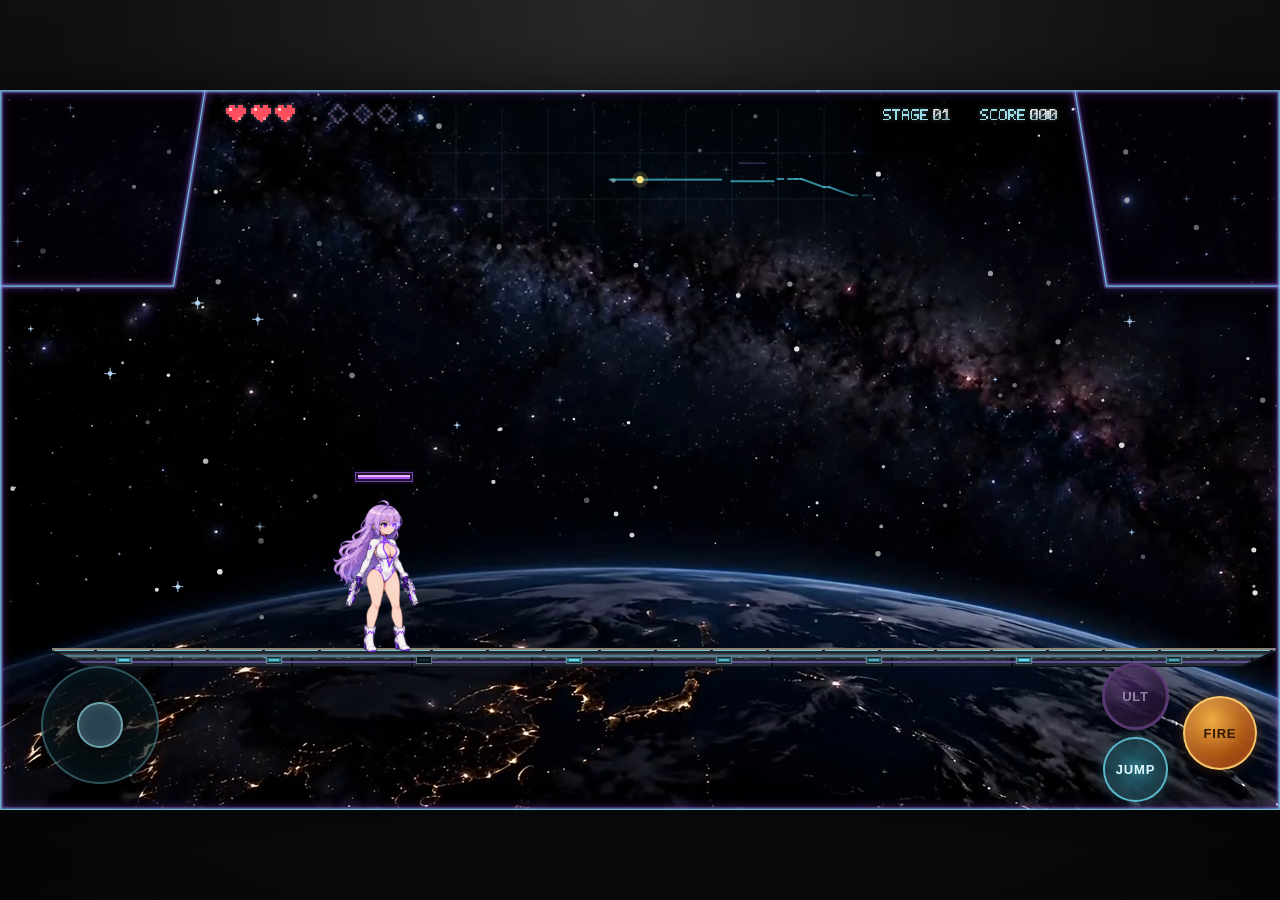
==== ftp-deploy/index.html @ 7c35099b "작업" ====
<!doctype html>
<html lang="ko">
  <head>
    <meta charset="UTF-8" />
    <meta name="viewport" content="width=device-width, initial-scale=1.0, maximum-scale=1.0, user-scalable=no" />
    <meta name="theme-color" content="#050505" />
    <title>NOVA — Run &amp; Gun Prototype</title>
    <link rel="manifest" href="./manifest.webmanifest?v=20261027-1" />
    <link rel="preload" href="./assets/sound/gun.mp3" as="fetch" crossorigin="anonymous" />
    <link rel="preload" href="./assets/sound/gun_impact.mp3?v=20261019-1" as="fetch" crossorigin="anonymous" />
    <link rel="preload" href="./assets/sound/gun_hit.mp3?v=20261019-1" as="fetch" crossorigin="anonymous" />
    <link rel="preload" href="./assets/sound/heart.mp3" as="fetch" crossorigin="anonymous" />
    <link rel="preload" href="./assets/sound/metal_01.mp3?v=20261021-1" as="fetch" crossorigin="anonymous" />
    <link rel="preload" href="./assets/sound/metal_02.mp3?v=20261021-1" as="fetch" crossorigin="anonymous" />
    <link rel="preload" href="./assets/sound/metal_03.mp3?v=20261021-1" as="fetch" crossorigin="anonymous" />
    <link rel="preload" href="./assets/sound/laser.mp3?v=20260922-2" as="fetch" crossorigin="anonymous" />
    <link rel="preload" href="./assets/sound/monster_die_01.mp3" as="fetch" crossorigin="anonymous" />
    <link rel="preload" href="./assets/sound/monster_die_03.mp3" as="fetch" crossorigin="anonymous" />
    <link rel="preload" href="./assets/sound/monster_die_01_01.mp3" as="fetch" crossorigin="anonymous" />
    <link rel="preload" href="./assets/sound/turret_die_01.mp3" as="fetch" crossorigin="anonymous" />
    <link rel="preload" href="./assets/sound/monster_fire_02.mp3?v=20260923-1" as="fetch" crossorigin="anonymous" />
    <link rel="preload" href="./assets/sound/resurrection.mp3" as="fetch" crossorigin="anonymous" />
    <link rel="preload" href="./assets/sound/shield.mp3" as="fetch" crossorigin="anonymous" />
    <link rel="preload" href="./assets/sound/voice_female_start.mp3" as="fetch" crossorigin="anonymous" />
    <link rel="preload" href="./assets/sound/voice_female_run.mp3" as="fetch" crossorigin="anonymous" />
    <link rel="preload" href="./assets/sound/voice_female_attack_01.mp3" as="fetch" crossorigin="anonymous" />
    <link rel="preload" href="./assets/sound/voice_female_attack_02.mp3" as="fetch" crossorigin="anonymous" />
    <link rel="preload" href="./assets/sound/voice_female_attack_03.mp3" as="fetch" crossorigin="anonymous" />
    <link rel="preload" href="./assets/sound/voice_female_attack_04.mp3" as="fetch" crossorigin="anonymous" />
    <link rel="preload" href="./assets/sound/voice_female_attack_05.mp3" as="fetch" crossorigin="anonymous" />
    <link rel="preload" href="./assets/sound/voice_female_die_01.mp3" as="fetch" crossorigin="anonymous" />
    <link rel="preload" href="./assets/sound/voice_female_die_02.mp3" as="fetch" crossorigin="anonymous" />
    <link rel="preload" href="./assets/sound/voice_female_end.mp3" as="fetch" crossorigin="anonymous" />
    <link rel="preload" href="./assets/sound/voice_female_finishing_01.mp3" as="fetch" crossorigin="anonymous" />
    <link rel="preload" href="./assets/sound/voice_female_finishing_02.mp3" as="fetch" crossorigin="anonymous" />
    <link rel="preload" href="./assets/sound/voice_female_resurrection.mp3" as="fetch" crossorigin="anonymous" />
    <link rel="preload" href="./assets/sound/voice_monster_02.mp3?v=20261021-1" as="fetch" crossorigin="anonymous" />
    <link rel="preload" href="./assets/sound/voice_monster_03.mp3?v=20261021-1" as="fetch" crossorigin="anonymous" />
    <link rel="preload" href="./assets/sound/voice_turret_01.mp3?v=20261021-1" as="fetch" crossorigin="anonymous" />
    <link rel="preload" href="./assets/sound/voice_boss.mp3?v=20261107-1" as="fetch" crossorigin="anonymous" />
    <link rel="preload" href="./assets/music/stage_01.mp3?v=20260924-1" as="audio" />
    <link rel="stylesheet" href="./styles.css?v=20261107-1" />
  </head>
  <body>
    <main class="game-shell" aria-label="NOVA 게임 프로토타입">
      <section class="game-loading" data-game-loading aria-label="모든 게임 리소스 로딩 중">
        <div class="game-loading-grid" aria-hidden="true"></div>
        <div class="game-loading-panel">
          <div
            class="game-loading-track"
            data-game-loading-progress
            role="progressbar"
            aria-label="이미지 영상 음원 로딩 진행률"
            aria-valuemin="0"
            aria-valuemax="100"
            aria-valuenow="0"
          >
            <span class="game-loading-fill"></span>
          </div>
        </div>
      </section>
      <canvas id="game" width="720" height="1280" aria-label="게임 화면"></canvas>

      <section class="test-controls" data-test-controls hidden aria-label="테스트 모드 도구">
        <button
          type="button"
          class="test-jump-path-button"
          data-test-jump-path
          aria-label="가로형 점프길 바로 보기"
        >
          JUMP
        </button>
        <button
          type="button"
          class="test-resolution-button"
          data-test-resolution
          aria-label="현재 해상도 720 곱하기 1280, 해상도 전환"
        >
          RES 720
        </button>
        <button
          type="button"
          class="test-orientation-button"
          data-test-orientation
          aria-label="현재 세로 화면, 가로 화면으로 전환"
        >
          VIEW 세로
        </button>
        <button
          type="button"
          class="test-map-button"
          data-test-map
          aria-label="전체 지도 표시 꺼짐"
          aria-pressed="false"
        >
          MAP
        </button>
        <button
          type="button"
          class="test-portal-button"
          data-test-portal
          aria-label="포털 입구 바로 보기"
        >
          PORTAL
        </button>
        <button
          type="button"
          class="test-boss-button"
          data-test-boss
          aria-label="보스 바로 보기"
        >
          BOSS
        </button>
        <button type="button" class="test-boss-attack-button beam"
          data-test-boss-attack="beam" aria-label="보스 직선 레이저 공격 실행" hidden>B·BEAM</button>
        <button type="button" class="test-boss-attack-button fan"
          data-test-boss-attack="fan" aria-label="보스 3방향 구형 레이저 공격 실행" hidden>B·ORB</button>
        <button type="button" class="test-boss-attack-button dash"
          data-test-boss-attack="dash" aria-label="보스 돌진 공격 실행" hidden>B·DASH</button>
        <button type="button" class="test-boss-attack-button jump-slam"
          data-test-boss-attack="jump-slam" aria-label="보스 점프 강타 공격 실행" hidden>B·JUMP</button>
        <button
          type="button"
          class="test-loading-button"
          data-test-loading
          aria-label="로딩 화면 미리보기"
        >
          LOADING
        </button>
        <button
          type="button"
          class="test-music-button"
          data-test-music
          aria-label="배경음악 재생 중, 누르면 일시정지"
          aria-pressed="false"
        >
          BGM Ⅱ
        </button>
        <button
          type="button"
          class="test-invincibility-button"
          data-test-invincibility
          aria-label="무적 모드 꺼짐"
          aria-pressed="false"
        >
          GOD
        </button>
        <button
          type="button"
          class="test-ultimate-button"
          data-test-ultimate
          aria-label="필살기 즉시 발동"
        >
          ULT NOW
        </button>
        <button
          type="button"
          class="test-area-button player-area"
          data-test-player-area
          aria-label="주인공 영역 표시 꺼짐"
          aria-pressed="false"
        >
          P AREA
        </button>
        <button
          type="button"
          class="test-area-button monster-area"
          data-test-monster-area
          aria-label="몬스터·포탑 영역 표시 꺼짐"
          aria-pressed="false"
        >
          M AREA
        </button>
        <button
          type="button"
          class="test-monster-spawn-button monster1"
          data-test-spawn-monster1
          aria-label="몹1 한 마리 생성"
        >
          M1
        </button>
        <button
          type="button"
          class="test-monster-spawn-button monster2"
          data-test-spawn-monster2
          aria-label="몹2 한 마리 생성"
        >
          M2
        </button>
        <button
          type="button"
          class="test-monster-spawn-button monster3"
          data-test-spawn-monster3
          aria-label="몹3 한 마리 생성"
        >
          M3
        </button>
        <button
          type="button"
          class="test-monster-spawn-button monster4"
          data-test-spawn-monster4
          aria-label="몹4 한 마리 생성"
        >
          M4
        </button>
        <button
          type="button"
          class="test-monster-spawn-button monster5"
          data-test-spawn-monster5
          aria-label="몹5 한 마리 생성"
        >
          M5
        </button>
        <button
          type="button"
          class="test-monster-spawn-button turret"
          data-test-spawn-turret
          aria-label="포탑 한 기 생성"
        >
          T
        </button>
      </section>

      <section class="touch-controls" aria-label="터치 조작 버튼">
        <div class="move-controls" data-movement-zone>
          <button
            type="button"
            class="movement-joystick"
            data-movement-joystick
            aria-label="이동, 위쪽 사격 조준, 앉기 조이스틱"
          >
            <span class="joystick-knob" aria-hidden="true"></span>
          </button>
        </div>
        <div class="action-controls">
          <button class="control-button action fire" data-control="fire" aria-label="사격">FIRE</button>
          <button
            type="button"
            class="control-button action ultimate"
            data-control="ultimate"
            data-ultimate-control
            data-charges="0"
            aria-label="필살기, 충전 0개"
            aria-disabled="true"
          >ULT</button>
          <button
            type="button"
            class="control-button action jump"
            data-control="jump"
            aria-label="점프"
          >JUMP</button>
        </div>
      </section>
    </main>

    <script src="./js/config.js?v=20261109-7"></script>
    <script src="./js/assets.js?v=20261109-1"></script>
    <script src="./js/state.js?v=20261107-1"></script>
    <script src="./js/world.js?v=20261109-6"></script>
    <script src="./js/combat.js?v=20261107-3"></script>
    <script src="./js/player.js?v=20261106-1"></script>
    <script src="./js/enemies.js?v=20261109-6"></script>
    <script src="./js/renderer.js?v=20261109-3"></script>
    <script src="./js/input.js?v=20261107-1"></script>
    <script src="./js/main.js?v=20261107-1"></script>
  </body>
</html>
---- ftp-deploy/styles.css ----
:root {
  color-scheme: dark;
  font-family: Impact, Haettenschweiler, "Arial Narrow Bold", sans-serif;
  background: #111;
  touch-action: none;
  user-select: none;
  -webkit-user-select: none;
}

* {
  box-sizing: border-box;
  user-select: none;
  -webkit-user-select: none;
  -webkit-user-drag: none;
  -webkit-touch-callout: none;
}

html,
body {
  width: 100%;
  height: 100dvh;
  margin: 0;
  overflow: hidden;
  background:
    radial-gradient(circle at 50% 0%, #282828 0%, #111 46%, #050505 100%);
}

body {
  display: grid;
  place-items: center;
}

button {
  font: inherit;
}

.game-shell {
  --game-safe-bottom: env(safe-area-inset-bottom, 0px);

  position: relative;
  width: min(100vw, calc(100dvh * 9 / 16));
  height: min(100dvh, calc(100vw * 16 / 9));
  overflow: hidden;
  background: #000;
  box-shadow: 0 0 48px rgb(0 0 0 / 65%);
}

@media (orientation: landscape) {
  .game-shell {
    width: min(100vw, calc(100dvh * 16 / 9));
    height: min(100dvh, calc(100vw * 9 / 16));
  }
}

.game-shell.mobile-landscape {
  position: fixed;
  top: 50%;
  left: 50%;
  width: min(100vw, calc(100dvh * 16 / 9));
  height: min(100dvh, calc(100vw * 9 / 16));
  transform: translate(-50%, -50%);
}

.game-shell.mobile-landscape.mobile-landscape-portrait {
  --game-safe-bottom: env(safe-area-inset-left, 0px);

  width: var(--mobile-game-width, min(100dvh, calc(100vw * 16 / 9)));
  height: var(--mobile-game-height, min(100vw, calc(100dvh * 9 / 16)));
  transform: translate(-50%, -50%) rotate(90deg);
  transform-origin: center;
}

.game-shell[data-test-layout="portrait"] {
  width: min(100vw, calc(100dvh * 9 / 16));
  height: min(100dvh, calc(100vw * 16 / 9));
}

.game-shell[data-test-layout="landscape"] {
  width: min(100vw, calc(100dvh * 16 / 9));
  height: min(100dvh, calc(100vw * 9 / 16));
}

.game-loading {
  position: absolute;
  z-index: 12;
  inset: 0;
  display: grid;
  place-items: center;
  overflow: hidden;
  color: #eaffff;
  background:
    radial-gradient(circle at 50% 48%, rgb(116 26 163 / 38%) 0%, transparent 42%),
    linear-gradient(180deg, #090213 0%, #02050c 52%, #05010c 100%);
  opacity: 1;
  visibility: visible;
  pointer-events: auto;
  transition: opacity 240ms ease, visibility 0s linear 240ms;
}

.game-loading::before {
  position: absolute;
  inset: 0;
  z-index: 2;
  background:
    repeating-linear-gradient(
      180deg,
      rgb(150 247 255 / 5%) 0,
      rgb(150 247 255 / 5%) 1px,
      transparent 1px,
      transparent 4px
    );
  content: "";
  pointer-events: none;
}

.game-loading::after {
  position: absolute;
  z-index: 1;
  top: -20%;
  right: 0;
  left: 0;
  height: 16%;
  background: linear-gradient(180deg, transparent, rgb(94 240 255 / 8%), transparent);
  content: "";
  pointer-events: none;
  animation: game-loading-scan 3.2s steps(18, end) infinite;
}

.game-loading.complete {
  opacity: 0;
  visibility: hidden;
  pointer-events: none;
}

.game-loading-grid {
  position: absolute;
  inset: 0;
  z-index: 0;
  background-image:
    linear-gradient(rgb(102 229 255 / 6%) 1px, transparent 1px),
    linear-gradient(90deg, rgb(102 229 255 / 6%) 1px, transparent 1px),
    linear-gradient(rgb(219 78 255 / 4%) 2px, transparent 2px),
    linear-gradient(90deg, rgb(219 78 255 / 4%) 2px, transparent 2px);
  background-position: center;
  background-size: 24px 24px, 24px 24px, 96px 96px, 96px 96px;
  mask-image: radial-gradient(circle at center, #000 8%, transparent 78%);
}

.game-loading-panel {
  position: relative;
  z-index: 3;
  width: min(72%, 480px);
  min-width: 220px;
}

.game-loading-track {
  --loading-progress: 0%;

  position: relative;
  height: clamp(18px, 3.8vw, 24px);
  overflow: hidden;
  border: 2px solid #66eaf7;
  background:
    repeating-linear-gradient(90deg, #060915 0 13px, #0d1020 13px 16px);
  box-shadow:
    0 0 10px rgb(77 234 255 / 38%),
    inset 0 0 10px #000;
}

.game-loading-track::after {
  position: absolute;
  inset: 3px;
  z-index: 2;
  border: 1px solid rgb(255 255 255 / 12%);
  content: "";
  pointer-events: none;
}

.game-loading-fill {
  position: relative;
  display: block;
  width: var(--loading-progress);
  height: 100%;
  background:
    repeating-linear-gradient(
      90deg,
      #bd43f2 0 11px,
      #e56bff 11px 13px,
      transparent 13px 16px
    ),
    linear-gradient(90deg, #7a20b8 0%, #dc52ff 58%, #6ff5ff 100%);
  box-shadow:
    0 0 14px #ce4fff,
    0 0 22px rgb(74 235 255 / 55%),
    inset 0 0 5px #fff;
  transition: width 120ms steps(10, end);
}

.game-loading-fill::after {
  position: absolute;
  top: 0;
  right: 0;
  width: 7px;
  height: 100%;
  background: #efffff;
  box-shadow: 0 0 9px #fff, 0 0 16px #7af6ff;
  content: "";
}

@keyframes game-loading-scan {
  from { transform: translateY(0); }
  to { transform: translateY(750%); }
}

@media (prefers-reduced-motion: reduce) {
  .game-loading::after {
    animation: none;
  }
}

#game {
  display: block;
  width: 100%;
  height: 100%;
  background: #000;
  image-rendering: auto;
}

.test-controls {
  position: absolute;
  z-index: 4;
  bottom: max(8px, var(--game-safe-bottom));
  left: 50%;
  display: flex;
  flex-wrap: wrap;
  width: max-content;
  max-width: 92%;
  align-items: center;
  justify-content: center;
  gap: 6px;
  transform: translateX(-50%);
  pointer-events: none;
}

.test-controls[hidden] {
  display: none;
}

.test-jump-path-button,
.test-resolution-button,
.test-orientation-button,
.test-map-button,
.test-portal-button,
.test-boss-button,
.test-boss-attack-button,
.test-loading-button,
.test-music-button,
.test-invincibility-button,
.test-ultimate-button,
.test-area-button,
.test-monster-spawn-button {
  display: grid;
  width: auto;
  min-width: 54px;
  height: clamp(30px, 7vw, 34px);
  padding: 0 8px;
  place-items: center;
  color: #d9fbff;
  font-family: Arial, sans-serif;
  font-size: clamp(9px, 2.3vw, 11px);
  font-weight: 900;
  letter-spacing: 0.1em;
  text-shadow: 1px 1px 0 #071116;
  border: 2px solid rgb(110 231 246 / 74%);
  border-radius: 0;
  outline: none;
  background: transparent;
  box-shadow: none;
  clip-path: polygon(
    4px 0,
    calc(100% - 4px) 0,
    100% 4px,
    100% calc(100% - 4px),
    calc(100% - 4px) 100%,
    4px 100%,
    0 calc(100% - 4px),
    0 4px
  );
  pointer-events: auto;
  touch-action: manipulation;
  -webkit-tap-highlight-color: transparent;
}

.test-jump-path-button:active,
.test-resolution-button:active,
.test-orientation-button:active,
.test-map-button:active,
.test-portal-button:active,
.test-boss-button:active,
.test-boss-attack-button:active,
.test-loading-button:active,
.test-music-button:active,
.test-invincibility-button:active,
.test-ultimate-button:active,
.test-area-button:active,
.test-monster-spawn-button:active {
  transform: translate(2px, 2px);
  border-color: #9af5ff;
  background: rgb(89 225 240 / 10%);
  filter: brightness(1.28);
}

.test-resolution-button {
  min-width: 66px;
  color: #e8ddff;
  border-color: rgb(180 151 255 / 76%);
}

.test-orientation-button {
  min-width: 72px;
  color: #fff1b8;
  border-color: rgb(255 205 91 / 78%);
}

.test-map-button[aria-pressed="true"] {
  color: #fff1b8;
  border-color: rgb(255 205 91 / 88%);
  background: rgb(255 205 91 / 16%);
}

.test-portal-button {
  min-width: 66px;
  color: #f2d7ff;
  border-color: rgb(201 130 255 / 86%);
  background: rgb(131 54 188 / 14%);
}

.test-boss-button {
  min-width: 62px;
  color: #ffd5e6;
  border-color: rgb(255 88 143 / 86%);
  background: rgb(169 34 87 / 16%);
}

.test-boss-attack-button {
  min-width: 66px;
  color: #f4ddff;
  border-color: rgb(210 135 255 / 88%);
  background: rgb(115 40 170 / 18%);
}

.test-boss-attack-button[hidden] {
  display: none;
}

.test-loading-button {
  min-width: 76px;
  color: #d8faff;
  border-color: rgb(125 225 241 / 84%);
  background: rgb(63 156 177 / 14%);
}

.test-music-button {
  min-width: 60px;
  color: #b8fff3;
  border-color: rgb(92 230 204 / 78%);
}

.test-music-button[aria-pressed="true"] {
  color: #8a9298;
  border-color: rgb(115 123 129 / 54%);
  background: rgb(13 18 22 / 32%);
}

.test-invincibility-button {
  color: #737b81;
  border-color: rgb(115 123 129 / 48%);
  background: rgb(13 18 22 / 32%);
}

.test-invincibility-button[aria-pressed="true"] {
  color: #f5dcff;
  border-color: rgb(211 130 255 / 90%);
  background: rgb(168 77 227 / 22%);
}

.test-ultimate-button {
  min-width: 72px;
  color: #f2d7ff;
  border-color: rgb(210 116 255 / 88%);
  background: rgb(127 48 181 / 18%);
}

.test-area-button {
  min-width: 58px;
  padding-inline: 6px;
}

.test-area-button.player-area {
  color: #c9ffd8;
  border-color: rgb(105 255 145 / 76%);
}

.test-area-button.monster-area {
  color: #ffd5dc;
  border-color: rgb(255 104 111 / 76%);
}

.test-monster-spawn-button {
  min-width: 42px;
  padding-inline: 6px;
}

.test-monster-spawn-button.monster1 {
  color: #caff9f;
  border-color: rgb(112 238 67 / 76%);
}

.test-monster-spawn-button.monster2 {
  color: #ffb0f2;
  border-color: rgb(222 80 210 / 78%);
}

.test-monster-spawn-button.monster3 {
  color: #ffd2a1;
  border-color: rgb(255 157 84 / 78%);
}

.test-monster-spawn-button.monster4 {
  color: #ffb18f;
  border-color: rgb(255 102 67 / 82%);
}

.test-monster-spawn-button.monster5 {
  color: #a9eaff;
  border-color: rgb(69 190 255 / 84%);
}

.test-monster-spawn-button.turret {
  color: #e7c6ff;
  border-color: rgb(190 116 238 / 82%);
}

.test-area-button[aria-pressed="false"] {
  color: #737b81;
  border-color: rgb(115 123 129 / 48%);
  background: rgb(13 18 22 / 32%);
  opacity: 0.72;
}

.touch-controls {
  position: absolute;
  inset: auto 0 0;
  display: flex;
  align-items: flex-end;
  justify-content: space-between;
  padding: 0 1.8% max(8px, var(--game-safe-bottom));
  pointer-events: none;
  touch-action: none;
}

.move-controls {
  display: grid;
  width: clamp(124px, 31vw, 154px);
  height: clamp(124px, 31vw, 154px);
  place-items: center;
  pointer-events: auto;
  touch-action: none;
}

.action-controls {
  display: grid;
  width: clamp(116px, 31.5vw, 154px);
  height: clamp(106px, 28vw, 138px);
  grid-template-columns: 1fr auto;
  grid-template-rows: 1fr 1fr;
  column-gap: clamp(7px, 2vw, 14px);
  row-gap: clamp(4px, 1.2vw, 8px);
  align-items: center;
}

.movement-joystick {
  position: relative;
  width: clamp(92px, 24vw, 118px);
  height: clamp(92px, 24vw, 118px);
  padding: 0;
  border: 2px solid rgb(123 221 235 / 34%);
  border-radius: 50%;
  outline: none;
  background: rgb(7 18 24 / 72%);
  box-shadow:
    inset 0 0 18px rgb(76 220 239 / 8%),
    0 6px 18px rgb(0 0 0 / 32%);
  pointer-events: none;
  touch-action: none;
  -webkit-tap-highlight-color: transparent;
}

.joystick-knob {
  position: absolute;
  z-index: 2;
  top: 30%;
  left: 30%;
  width: 40%;
  height: 40%;
  border: 2px solid rgb(166 241 249 / 56%);
  border-radius: 50%;
  background: rgb(43 72 84 / 94%);
  box-shadow:
    inset 0 0 12px rgb(255 255 255 / 12%),
    0 3px 12px rgb(0 0 0 / 55%);
  transition: transform 120ms ease-out;
  pointer-events: none;
  will-change: transform;
}

.movement-joystick.active {
  border-color: rgb(126 236 248 / 62%);
  filter: brightness(1.12);
}

.movement-joystick.active .joystick-knob {
  transition: none;
}

.control-button {
  display: grid;
  width: clamp(54px, 15vw, 78px);
  height: clamp(54px, 15vw, 78px);
  padding: 0;
  place-items: center;
  color: rgb(255 255 255 / 78%);
  border: 2px solid rgb(255 255 255 / 24%);
  border-radius: 50%;
  outline: none;
  background: rgb(15 15 15 / 68%);
  box-shadow: inset 0 0 20px rgb(255 255 255 / 6%);
  pointer-events: auto;
  touch-action: none;
  -webkit-tap-highlight-color: transparent;
}

.control-button.action {
  width: clamp(54px, 15vw, 74px);
  height: clamp(54px, 15vw, 74px);
  font-family: Arial, sans-serif;
  font-size: clamp(9px, 2.5vw, 13px);
  font-weight: 900;
  letter-spacing: 0.06em;
}

.control-button.fire {
  grid-column: 2;
  grid-row: 1 / 3;
  align-self: center;
  justify-self: end;
  color: #321600;
  border-color: rgb(255 207 111 / 94%);
  background:
    radial-gradient(circle at 38% 32%, rgb(255 183 70 / 94%), rgb(162 62 4 / 92%) 72%);
  box-shadow:
    inset 0 0 16px rgb(255 247 209 / 22%),
    0 0 12px rgb(255 130 24 / 26%);
}

.control-button.ultimate {
  --ultimate-progress: 0%;
  grid-column: 1;
  grid-row: 1;
  align-self: end;
  justify-self: start;
  position: relative;
  isolation: isolate;
  width: clamp(48px, 13vw, 65px);
  height: clamp(48px, 13vw, 65px);
  color: rgb(226 210 237 / 56%);
  border-color: transparent;
  background:
    radial-gradient(circle at 38% 32%, rgb(105 57 137 / 48%), rgb(31 15 43 / 84%) 72%);
  box-shadow:
    inset 0 0 14px rgb(235 209 255 / 8%),
    0 0 0 rgb(211 130 255 / 0%);
}

.control-button.ultimate::before {
  content: "";
  position: absolute;
  inset: -3px;
  border-radius: 50%;
  padding: 3px;
  background: conic-gradient(
    from -90deg,
    #fff4ff 0%,
    #c9a7ff var(--ultimate-progress),
    #56376f var(--ultimate-progress),
    #56376f 100%
  );
  filter:
    drop-shadow(0 0 2px rgb(245 193 255 / 82%))
    drop-shadow(0 0 6px rgb(185 49 255 / 68%));
  pointer-events: none;
  -webkit-mask:
    linear-gradient(#000 0 0) content-box,
    linear-gradient(#000 0 0);
  -webkit-mask-composite: xor;
  mask:
    linear-gradient(#000 0 0) content-box,
    linear-gradient(#000 0 0);
  mask-composite: exclude;
}

.control-button.ultimate.ready {
  color: #f5dcff;
  border-color: transparent;
  background:
    radial-gradient(circle, rgb(168 77 227 / 72%), rgb(55 19 78 / 86%) 72%);
  box-shadow:
    inset 0 0 20px rgb(242 211 255 / 20%),
    0 0 22px rgb(190 88 255 / 52%);
}

.control-button.ultimate.ready::before {
  background: conic-gradient(
    from -90deg,
    #fffaff 0%,
    #e7b6ff 34%,
    #c9a7ff 70%,
    #fff4ff 100%
  );
  filter:
    drop-shadow(0 0 4px rgb(246 211 255 / 100%))
    drop-shadow(0 0 10px rgb(202 91 255 / 92%));
}

.control-button.jump {
  grid-column: 1;
  grid-row: 2;
  align-self: start;
  justify-self: start;
  width: clamp(48px, 13vw, 65px);
  height: clamp(48px, 13vw, 65px);
  color: #dffbff;
  border-color: rgb(112 224 243 / 78%);
  background:
    radial-gradient(circle, rgb(61 167 190 / 62%), rgb(12 43 54 / 84%) 72%);
  box-shadow:
    inset 0 0 18px rgb(199 250 255 / 16%),
    0 0 14px rgb(64 207 232 / 22%);
}

.control-button.active,
.control-button:active {
  transform: scale(0.92);
  filter: brightness(1.35);
}
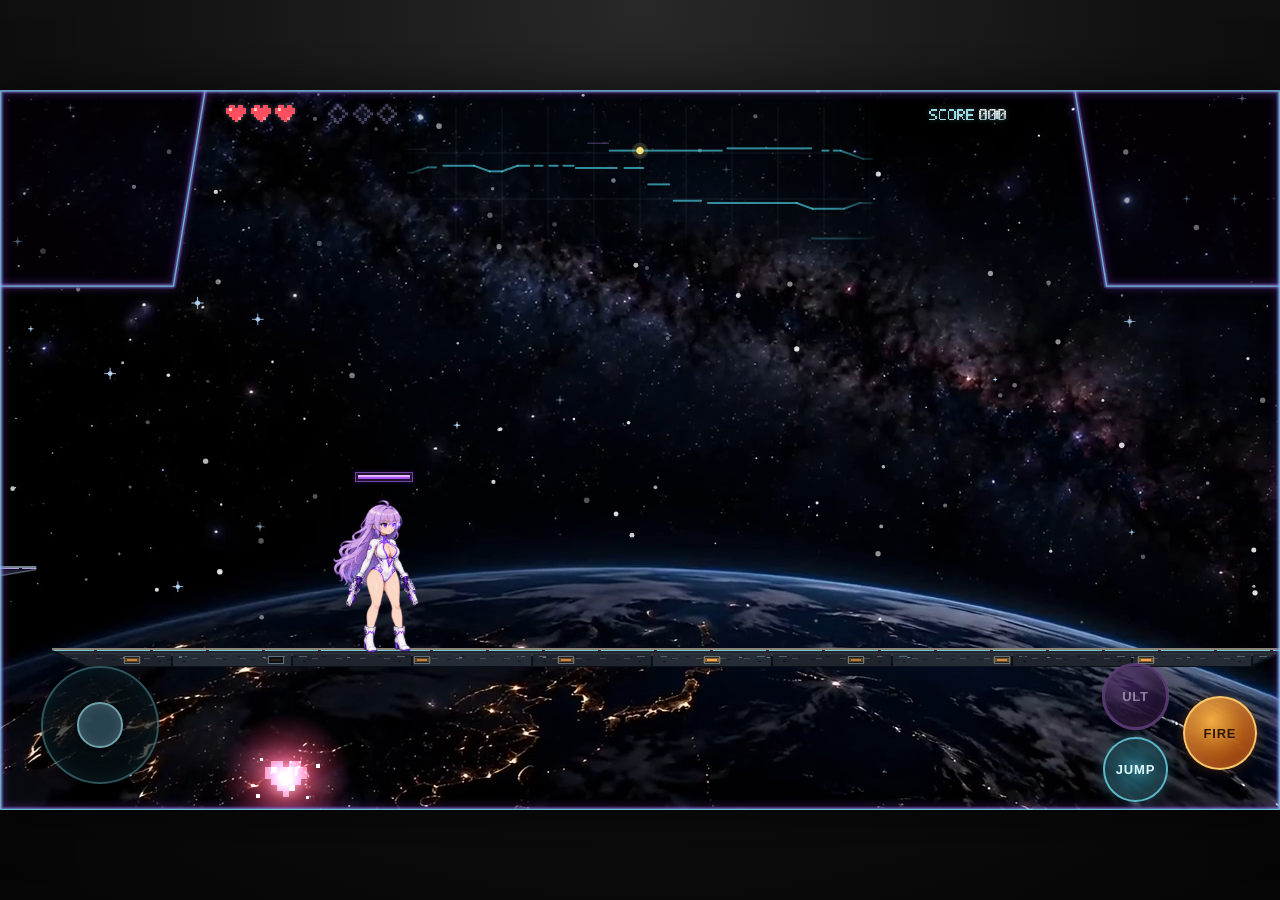
==== commit c70eb8a0: "작업" ====
--- a/ftp-deploy/index.html
+++ b/ftp-deploy/index.html
@@ -38,8 +38,9 @@
     <link rel="preload" href="./assets/sound/voice_monster_03.mp3?v=20261021-1" as="fetch" crossorigin="anonymous" />
     <link rel="preload" href="./assets/sound/voice_turret_01.mp3?v=20261021-1" as="fetch" crossorigin="anonymous" />
     <link rel="preload" href="./assets/sound/voice_boss.mp3?v=20261107-1" as="fetch" crossorigin="anonymous" />
-    <link rel="preload" href="./assets/music/stage_01.mp3?v=20260924-1" as="audio" />
-    <link rel="stylesheet" href="./styles.css?v=20261107-1" />
+    <link rel="preload" href="./assets/music/stage.mp3?v=20261109-1" as="audio" />
+    <link rel="preload" href="./assets/music/boss.mp3?v=20261109-1" as="audio" />
+    <link rel="stylesheet" href="./styles.css?v=20261109-1" />
   </head>
   <body>
     <main class="game-shell" aria-label="NOVA 게임 프로토타입">
@@ -115,10 +116,12 @@
           data-test-boss-attack="beam" aria-label="보스 직선 레이저 공격 실행" hidden>B·BEAM</button>
         <button type="button" class="test-boss-attack-button fan"
           data-test-boss-attack="fan" aria-label="보스 3방향 구형 레이저 공격 실행" hidden>B·ORB</button>
-        <button type="button" class="test-boss-attack-button dash"
-          data-test-boss-attack="dash" aria-label="보스 돌진 공격 실행" hidden>B·DASH</button>
+        <button type="button" class="test-boss-attack-button swipe"
+          data-test-boss-attack="swipe" aria-label="보스 손 휘두르기 공격 실행" hidden>B·SWIPE</button>
         <button type="button" class="test-boss-attack-button jump-slam"
           data-test-boss-attack="jump-slam" aria-label="보스 점프 강타 공격 실행" hidden>B·JUMP</button>
+        <button type="button" class="test-boss-death-button"
+          data-test-boss-death aria-label="보스 즉시 사망 효과 실행" hidden>B·KILL</button>
         <button
           type="button"
           class="test-loading-button"
@@ -253,15 +256,15 @@
       </section>
     </main>
 
-    <script src="./js/config.js?v=20261109-7"></script>
-    <script src="./js/assets.js?v=20261109-1"></script>
+    <script src="./js/config.js?v=20261109-12"></script>
+    <script src="./js/assets.js?v=20261109-4"></script>
     <script src="./js/state.js?v=20261107-1"></script>
-    <script src="./js/world.js?v=20261109-6"></script>
-    <script src="./js/combat.js?v=20261107-3"></script>
+    <script src="./js/world.js?v=20261109-12"></script>
+    <script src="./js/combat.js?v=20261109-4"></script>
     <script src="./js/player.js?v=20261106-1"></script>
-    <script src="./js/enemies.js?v=20261109-6"></script>
-    <script src="./js/renderer.js?v=20261109-3"></script>
-    <script src="./js/input.js?v=20261107-1"></script>
+    <script src="./js/enemies.js?v=20261109-10"></script>
+    <script src="./js/renderer.js?v=20261109-9"></script>
+    <script src="./js/input.js?v=20261109-1"></script>
     <script src="./js/main.js?v=20261107-1"></script>
   </body>
 </html>
--- a/ftp-deploy/styles.css
+++ b/ftp-deploy/styles.css
@@ -253,6 +253,7 @@
 .test-portal-button,
 .test-boss-button,
 .test-boss-attack-button,
+.test-boss-death-button,
 .test-loading-button,
 .test-music-button,
 .test-invincibility-button,
@@ -298,6 +299,7 @@
 .test-portal-button:active,
 .test-boss-button:active,
 .test-boss-attack-button:active,
+.test-boss-death-button:active,
 .test-loading-button:active,
 .test-music-button:active,
 .test-invincibility-button:active,
@@ -349,7 +351,15 @@
   background: rgb(115 40 170 / 18%);
 }
 
-.test-boss-attack-button[hidden] {
+.test-boss-death-button {
+  min-width: 66px;
+  color: #ffd8d8;
+  border-color: rgb(255 76 92 / 92%);
+  background: rgb(173 24 49 / 22%);
+}
+
+.test-boss-attack-button[hidden],
+.test-boss-death-button[hidden] {
   display: none;
 }
 
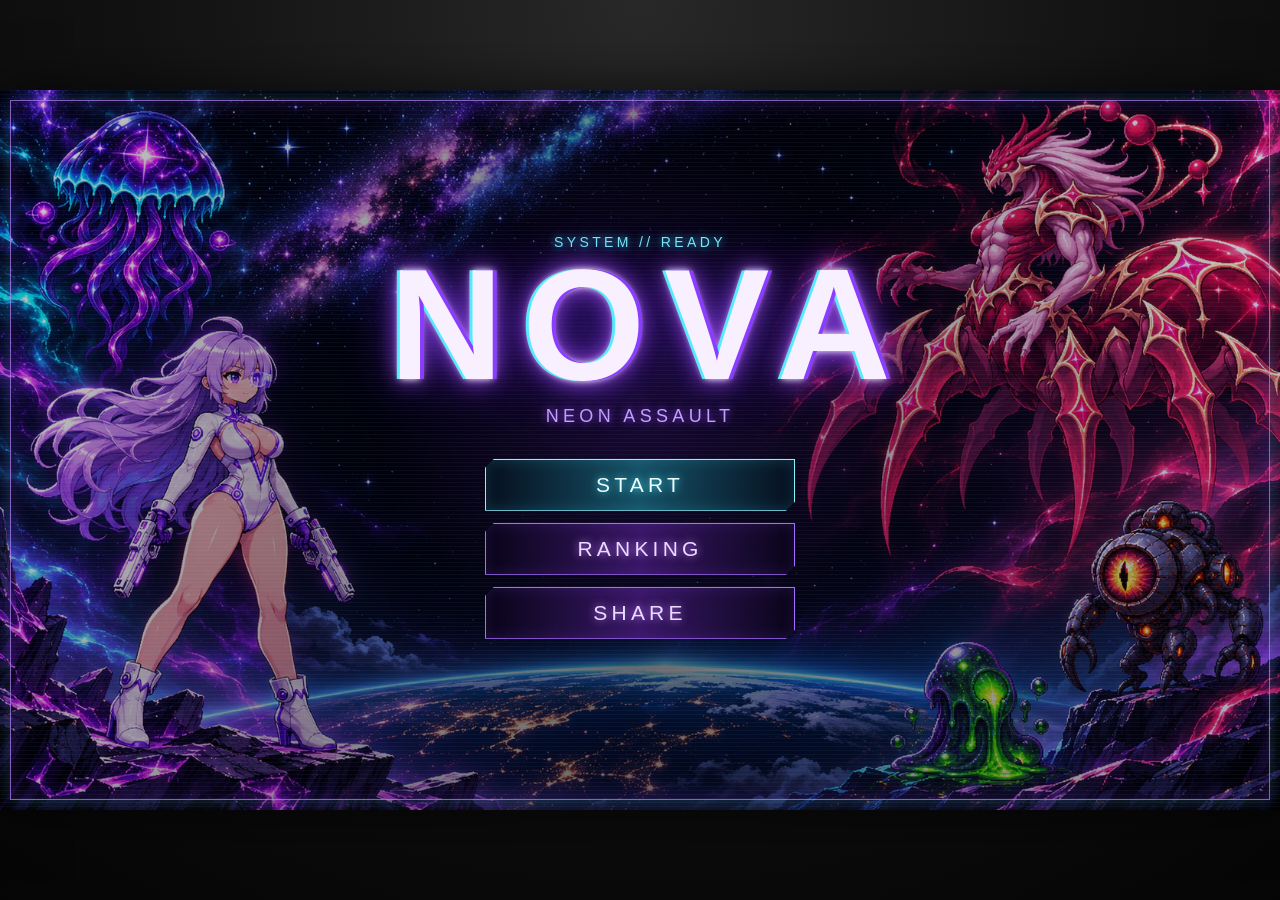
==== commit 15ae1f7f: "작업" ====
--- a/ftp-deploy/index.html
+++ b/ftp-deploy/index.html
@@ -40,7 +40,8 @@
     <link rel="preload" href="./assets/sound/voice_boss.mp3?v=20261107-1" as="fetch" crossorigin="anonymous" />
     <link rel="preload" href="./assets/music/stage.mp3?v=20261109-1" as="audio" />
     <link rel="preload" href="./assets/music/boss.mp3?v=20261109-1" as="audio" />
-    <link rel="stylesheet" href="./styles.css?v=20261109-1" />
+    <link rel="preload" href="./assets/images/ui/nova-title-screen-v1.webp?v=20261113-1" as="image" />
+    <link rel="stylesheet" href="./styles.css?v=20261113-2" />
   </head>
   <body>
     <main class="game-shell" aria-label="NOVA 게임 프로토타입">
@@ -62,6 +63,31 @@
       </section>
       <canvas id="game" width="720" height="1280" aria-label="게임 화면"></canvas>
 
+      <section class="start-screen" data-start-screen aria-label="NOVA 메인 화면">
+        <div class="start-screen-grid" aria-hidden="true"></div>
+        <section class="start-screen-main" data-start-main aria-labelledby="start-screen-title">
+          <p class="start-screen-signal">SYSTEM // READY</p>
+          <h1 id="start-screen-title" class="start-screen-title">NOVA</h1>
+          <p class="start-screen-subtitle">NEON ASSAULT</p>
+          <div class="start-screen-actions" aria-label="메인 메뉴">
+            <button class="start-screen-button primary" data-start-game type="button">START</button>
+            <button class="start-screen-button" data-start-ranking type="button">RANKING</button>
+            <button class="start-screen-button" data-start-share type="button">SHARE</button>
+          </div>
+          <p class="start-screen-status" data-start-share-status aria-live="polite"></p>
+        </section>
+        <section
+          class="start-ranking-view"
+          data-start-ranking-view
+          aria-label="Top 100 ranking"
+          hidden
+        >
+          <h2 class="start-ranking-title">TOP 100</h2>
+          <ol class="leaderboard-list start-ranking-list" data-start-leaderboard-list></ol>
+          <button class="start-screen-button back" data-start-ranking-back type="button">BACK</button>
+        </section>
+      </section>
+
       <section class="test-controls" data-test-controls hidden aria-label="테스트 모드 도구">
         <button
           type="button"
@@ -216,12 +242,74 @@
         </button>
         <button
           type="button"
+          class="test-monster-spawn-button monster6"
+          data-test-spawn-monster6
+          aria-label="몹6 한 마리 생성"
+        >
+          M6
+        </button>
+        <button
+          type="button"
+          class="test-monster-spawn-button monster7"
+          data-test-spawn-monster7
+          aria-label="몹7 한 마리 생성"
+        >
+          M7
+        </button>
+        <button
+          type="button"
+          class="test-monster-spawn-button monster8"
+          data-test-spawn-monster8
+          aria-label="몹8 한 마리 생성"
+        >
+          M8
+        </button>
+        <button
+          type="button"
           class="test-monster-spawn-button turret"
           data-test-spawn-turret
           aria-label="포탑 한 기 생성"
         >
           T
         </button>
+      </section>
+
+      <section class="game-over-panel" data-game-over-panel hidden aria-hidden="true">
+        <div class="game-over-grid" aria-hidden="true"></div>
+        <div class="game-over-layout">
+          <section class="game-over-registration" aria-labelledby="game-over-title">
+            <h1 id="game-over-title" class="game-over-title">GAME OVER</h1>
+            <p class="game-over-score-label">FINAL SCORE</p>
+            <output class="game-over-score" data-game-over-score>000000</output>
+            <form class="game-over-form" data-game-over-form>
+              <label class="game-over-name-label" for="game-over-name">ENTER NAME</label>
+              <input
+                id="game-over-name"
+                class="game-over-name-input"
+                data-game-over-name
+                name="player-name"
+                type="text"
+                inputmode="text"
+                maxlength="12"
+                autocomplete="nickname"
+                autocapitalize="characters"
+                spellcheck="false"
+                required
+              />
+              <button class="game-over-register-button" data-game-over-register type="submit">
+                REGISTER
+              </button>
+            </form>
+            <p class="game-over-result" data-game-over-result aria-live="polite"></p>
+            <button class="game-over-restart-button" data-game-over-restart type="button">
+              RESTART
+            </button>
+          </section>
+          <section class="leaderboard-panel" aria-label="Top 100 leaderboard">
+            <h2 class="leaderboard-title">TOP 100</h2>
+            <ol class="leaderboard-list" data-leaderboard-list></ol>
+          </section>
+        </div>
       </section>
 
       <section class="touch-controls" aria-label="터치 조작 버튼">
@@ -256,15 +344,17 @@
       </section>
     </main>
 
-    <script src="./js/config.js?v=20261109-12"></script>
-    <script src="./js/assets.js?v=20261109-4"></script>
+    <script src="./js/config.js?v=20261111-2"></script>
+    <script src="./js/assets.js?v=20261113-2"></script>
     <script src="./js/state.js?v=20261107-1"></script>
-    <script src="./js/world.js?v=20261109-12"></script>
-    <script src="./js/combat.js?v=20261109-4"></script>
+    <script src="./js/leaderboard.js?v=20261113-1"></script>
+    <script src="./js/menu.js?v=20261113-1"></script>
+    <script src="./js/world.js?v=20261111-2"></script>
+    <script src="./js/combat.js?v=20261111-1"></script>
     <script src="./js/player.js?v=20261106-1"></script>
-    <script src="./js/enemies.js?v=20261109-10"></script>
-    <script src="./js/renderer.js?v=20261109-9"></script>
-    <script src="./js/input.js?v=20261109-1"></script>
-    <script src="./js/main.js?v=20261107-1"></script>
+    <script src="./js/enemies.js?v=20261111-1"></script>
+    <script src="./js/renderer.js?v=20261111-2"></script>
+    <script src="./js/input.js?v=20261113-1"></script>
+    <script src="./js/main.js?v=20261113-1"></script>
   </body>
 </html>
--- a/ftp-deploy/styles.css
+++ b/ftp-deploy/styles.css
@@ -446,6 +446,21 @@
   border-color: rgb(69 190 255 / 84%);
 }
 
+.test-monster-spawn-button.monster6 {
+  color: #ffe381;
+  border-color: rgb(255 190 50 / 86%);
+}
+
+.test-monster-spawn-button.monster7 {
+  color: #9efff2;
+  border-color: rgb(36 235 220 / 86%);
+}
+
+.test-monster-spawn-button.monster8 {
+  color: #ff8795;
+  border-color: rgb(255 65 87 / 86%);
+}
+
 .test-monster-spawn-button.turret {
   color: #e7c6ff;
   border-color: rgb(190 116 238 / 82%);
@@ -456,6 +471,537 @@
   border-color: rgb(115 123 129 / 48%);
   background: rgb(13 18 22 / 32%);
   opacity: 0.72;
+}
+
+.start-screen {
+  position: absolute;
+  inset: 0;
+  z-index: 11;
+  display: grid;
+  place-items: center;
+  overflow: hidden;
+  color: #f4f0ff;
+  background:
+    radial-gradient(circle at 50% 43%, rgb(128 43 223 / 18%) 0%, transparent 34%),
+    linear-gradient(
+      90deg,
+      rgb(2 2 11 / 12%) 0%,
+      rgb(3 2 14 / 34%) 32%,
+      rgb(3 2 14 / 48%) 50%,
+      rgb(3 2 14 / 32%) 67%,
+      rgb(2 2 11 / 10%) 100%
+    ),
+    linear-gradient(180deg, rgb(1 2 10 / 8%), rgb(5 1 15 / 25%)),
+    url("./assets/images/ui/nova-title-screen-v1.webp?v=20261113-1") center / cover no-repeat;
+  font-family: Impact, Haettenschweiler, "Arial Narrow Bold", sans-serif;
+  touch-action: manipulation;
+}
+
+.start-screen[hidden] {
+  display: none;
+}
+
+.start-screen::before {
+  position: absolute;
+  inset: clamp(6px, 0.8vw, 12px);
+  border: 1px solid rgb(187 135 255 / 70%);
+  box-shadow:
+    inset 0 0 22px rgb(111 52 221 / 26%),
+    0 0 16px rgb(97 215 255 / 22%);
+  content: "";
+  pointer-events: none;
+}
+
+.start-screen::after {
+  position: absolute;
+  inset: 0;
+  background: repeating-linear-gradient(
+    180deg,
+    rgb(185 237 255 / 4%) 0,
+    rgb(185 237 255 / 4%) 1px,
+    transparent 1px,
+    transparent 4px
+  );
+  content: "";
+  pointer-events: none;
+}
+
+.start-screen-grid {
+  position: absolute;
+  inset: 43% -18% -34%;
+  background-image:
+    linear-gradient(rgb(103 229 255 / 16%) 1px, transparent 1px),
+    linear-gradient(90deg, rgb(174 105 255 / 15%) 1px, transparent 1px);
+  background-size: clamp(24px, 4vw, 52px) clamp(18px, 3vw, 38px);
+  mask-image: linear-gradient(transparent, #000 24%, #000 82%, transparent);
+  transform: perspective(330px) rotateX(57deg) scale(1.35);
+  transform-origin: center bottom;
+  pointer-events: none;
+}
+
+.start-screen-main,
+.start-ranking-view {
+  position: relative;
+  z-index: 1;
+}
+
+.start-screen-main {
+  display: flex;
+  width: min(70%, 510px);
+  flex-direction: column;
+  align-items: center;
+  text-align: center;
+}
+
+.start-screen-main[hidden],
+.start-ranking-view[hidden] {
+  display: none;
+}
+
+.start-screen-signal,
+.start-screen-subtitle,
+.start-screen-status {
+  margin: 0;
+  letter-spacing: 0.24em;
+}
+
+.start-screen-signal {
+  color: #78efff;
+  font-size: clamp(8px, 1.15vw, 14px);
+  text-shadow: 0 0 8px #32dfff;
+}
+
+.start-screen-title {
+  margin: clamp(2px, 0.8vw, 10px) 0 0;
+  color: #f8efff;
+  font-size: clamp(62px, 13vw, 158px);
+  font-weight: 900;
+  line-height: 0.82;
+  letter-spacing: 0.12em;
+  transform: translateX(0.06em);
+  text-shadow:
+    4px 0 0 #8b3dff,
+    -3px 0 0 #57eaff,
+    0 0 7px #fff,
+    0 0 22px #ae55ff,
+    0 0 50px rgb(89 34 211 / 94%);
+  animation: start-screen-title-pulse 2.2s steps(5, end) infinite;
+}
+
+.start-screen-subtitle {
+  margin-top: clamp(8px, 1.3vw, 16px);
+  color: #c7a3ff;
+  font-size: clamp(9px, 1.6vw, 18px);
+  text-shadow: 0 0 8px #984cff;
+}
+
+.start-screen-actions {
+  display: grid;
+  width: min(100%, 310px);
+  gap: clamp(7px, 1.1vw, 12px);
+  margin-top: clamp(15px, 3vw, 32px);
+}
+
+.start-screen-button {
+  position: relative;
+  min-height: clamp(32px, 5vw, 52px);
+  padding: 0 clamp(22px, 4vw, 42px);
+  border: 1px solid #a66cff;
+  border-radius: 0;
+  outline: none;
+  color: #eadcff;
+  background:
+    linear-gradient(90deg, transparent, rgb(121 47 205 / 42%), transparent),
+    rgb(9 5 25 / 90%);
+  box-shadow:
+    inset 0 0 13px rgb(145 73 255 / 18%),
+    0 0 10px rgb(118 53 232 / 22%);
+  clip-path: polygon(9px 0, 100% 0, 100% calc(100% - 9px), calc(100% - 9px) 100%, 0 100%, 0 9px);
+  cursor: pointer;
+  font-size: clamp(12px, 2vw, 21px);
+  letter-spacing: 0.2em;
+  text-shadow: 0 0 8px #bc7cff;
+  touch-action: manipulation;
+  -webkit-tap-highlight-color: transparent;
+}
+
+.start-screen-button.primary {
+  border-color: #87f2ff;
+  color: #edfeff;
+  background:
+    linear-gradient(90deg, transparent, rgb(49 205 237 / 34%), transparent),
+    rgb(6 17 31 / 92%);
+  box-shadow:
+    inset 0 0 14px rgb(69 226 255 / 18%),
+    0 0 12px rgb(55 224 255 / 28%);
+  text-shadow: 0 0 8px #55eaff;
+}
+
+.start-screen-button:hover,
+.start-screen-button:focus-visible,
+.start-screen-button:active {
+  border-color: #f1ddff;
+  color: #fff;
+  background-color: rgb(78 26 127 / 92%);
+  box-shadow:
+    inset 0 0 18px rgb(226 190 255 / 26%),
+    0 0 18px rgb(183 104 255 / 64%);
+  filter: brightness(1.2);
+}
+
+.start-screen-status {
+  min-height: 1.25em;
+  margin-top: clamp(7px, 1.2vw, 12px);
+  color: #ffe79a;
+  font-size: clamp(8px, 1.1vw, 12px);
+  text-shadow: 0 0 7px #ffbd3f;
+}
+
+.start-ranking-view {
+  display: flex;
+  width: min(72%, 620px);
+  max-height: 82%;
+  flex-direction: column;
+  padding: clamp(12px, 2vw, 24px);
+  border: 1px solid rgb(144 238 255 / 76%);
+  background: rgb(4 5 20 / 90%);
+  box-shadow:
+    inset 0 0 0 3px rgb(111 43 180 / 38%),
+    0 0 24px rgb(133 59 255 / 34%);
+  clip-path: polygon(12px 0, 100% 0, 100% calc(100% - 12px), calc(100% - 12px) 100%, 0 100%, 0 12px);
+}
+
+.start-ranking-title {
+  margin: 0 0 clamp(7px, 1vw, 12px);
+  color: #f0ddff;
+  font-size: clamp(20px, 3.8vw, 44px);
+  letter-spacing: 0.14em;
+  text-align: center;
+  text-shadow: 0 0 12px #a754ff;
+}
+
+.start-ranking-list {
+  flex: 1 1 auto;
+}
+
+.start-screen-button.back {
+  width: min(100%, 220px);
+  margin: clamp(9px, 1.5vw, 16px) auto 0;
+}
+
+@keyframes start-screen-title-pulse {
+  0%, 100% { filter: brightness(0.96); }
+  50% { filter: brightness(1.18); }
+}
+
+@media (max-height: 470px) {
+  .start-screen-main {
+    width: min(66%, 440px);
+  }
+
+  .start-screen-title {
+    font-size: clamp(56px, 21vh, 102px);
+  }
+
+  .start-screen-actions {
+    width: min(100%, 270px);
+    margin-top: 11px;
+    gap: 6px;
+  }
+
+  .start-screen-button {
+    min-height: 30px;
+  }
+
+  .start-ranking-view {
+    width: min(72%, 570px);
+    max-height: 86%;
+    padding: 9px 14px;
+  }
+}
+
+@media (prefers-reduced-motion: reduce) {
+  .start-screen-title {
+    animation: none;
+  }
+}
+
+.game-over-panel {
+  position: absolute;
+  inset: 0;
+  z-index: 10;
+  display: grid;
+  place-items: center;
+  box-sizing: border-box;
+  padding: clamp(12px, 2.2vw, 30px);
+  overflow: hidden;
+  color: #eafbff;
+  background:
+    linear-gradient(rgb(2 3 12 / 88%), rgb(4 1 13 / 94%)),
+    repeating-linear-gradient(
+      180deg,
+      rgb(147 79 255 / 7%) 0,
+      rgb(147 79 255 / 7%) 1px,
+      transparent 1px,
+      transparent 4px
+    );
+  font-family: Impact, Haettenschweiler, "Arial Narrow Bold", sans-serif;
+  touch-action: manipulation;
+}
+
+.game-over-panel[hidden] {
+  display: none;
+}
+
+.game-over-panel::before,
+.game-over-panel::after {
+  position: absolute;
+  inset: clamp(5px, 0.8vw, 12px);
+  border: 2px solid #cda6ff;
+  box-shadow:
+    inset 0 0 16px rgb(146 68 255 / 34%),
+    0 0 18px rgb(170 89 255 / 45%);
+  content: "";
+  pointer-events: none;
+}
+
+.game-over-panel::after {
+  inset: clamp(9px, 1.25vw, 18px);
+  border-width: 1px;
+  border-color: rgb(109 236 255 / 58%);
+  box-shadow: none;
+}
+
+.game-over-grid {
+  position: absolute;
+  inset: 0;
+  opacity: 0.18;
+  background-image:
+    linear-gradient(rgb(112 225 255 / 28%) 1px, transparent 1px),
+    linear-gradient(90deg, rgb(112 225 255 / 22%) 1px, transparent 1px);
+  background-size: 32px 32px;
+  transform: perspective(300px) rotateX(58deg) scale(1.4) translateY(25%);
+  transform-origin: center bottom;
+  pointer-events: none;
+}
+
+.game-over-layout {
+  position: relative;
+  z-index: 1;
+  display: grid;
+  grid-template-columns: minmax(250px, 0.9fr) minmax(300px, 1.1fr);
+  gap: clamp(14px, 3vw, 44px);
+  width: min(88%, 980px);
+  max-height: 84%;
+  align-items: center;
+}
+
+.game-over-registration,
+.leaderboard-panel {
+  min-width: 0;
+  border: 2px solid rgb(143 235 255 / 68%);
+  background: rgb(4 7 20 / 82%);
+  box-shadow:
+    inset 0 0 0 3px rgb(81 21 129 / 44%),
+    0 0 20px rgb(130 68 255 / 28%);
+  clip-path: polygon(12px 0, 100% 0, 100% calc(100% - 12px), calc(100% - 12px) 100%, 0 100%, 0 12px);
+}
+
+.game-over-registration {
+  display: flex;
+  flex-direction: column;
+  align-items: center;
+  padding: clamp(12px, 2.2vw, 26px);
+  text-align: center;
+}
+
+.game-over-title {
+  margin: 0;
+  color: #f4eaff;
+  font-size: clamp(32px, 5.4vw, 74px);
+  font-weight: 900;
+  line-height: 0.92;
+  letter-spacing: 0.09em;
+  text-shadow:
+    3px 0 #7e2cff,
+    -3px 0 #55eaff,
+    0 0 7px #fff,
+    0 0 18px #a84dff,
+    0 0 34px #5b1ecf;
+  animation: game-over-neon-pulse 1.8s steps(4, end) infinite;
+}
+
+.game-over-score-label,
+.game-over-name-label,
+.leaderboard-title {
+  margin: clamp(8px, 1.5vw, 16px) 0 3px;
+  color: #88efff;
+  font-size: clamp(10px, 1.4vw, 17px);
+  letter-spacing: 0.17em;
+  text-shadow: 0 0 7px rgb(63 226 255 / 78%);
+}
+
+.game-over-score {
+  color: #d8b3ff;
+  font-size: clamp(22px, 3.5vw, 44px);
+  letter-spacing: 0.11em;
+  text-shadow: 0 0 12px #9f4dff;
+}
+
+.game-over-form {
+  display: grid;
+  width: min(100%, 310px);
+  gap: clamp(5px, 0.8vw, 9px);
+}
+
+.game-over-name-input,
+.game-over-register-button,
+.game-over-restart-button {
+  box-sizing: border-box;
+  min-height: clamp(30px, 4vw, 46px);
+  border: 2px solid #8deeff;
+  border-radius: 0;
+  color: #f7fbff;
+  background: rgb(7 13 30 / 92%);
+  box-shadow: inset 0 0 10px rgb(83 226 255 / 16%);
+  font: inherit;
+  font-size: clamp(11px, 1.4vw, 17px);
+  letter-spacing: 0.12em;
+  text-align: center;
+}
+
+.game-over-name-input {
+  outline: none;
+  user-select: text;
+  touch-action: auto;
+  caret-color: #fff;
+}
+
+.game-over-name-input:focus {
+  border-color: #e0bdff;
+  box-shadow: 0 0 14px rgb(177 95 255 / 78%), inset 0 0 10px rgb(176 80 255 / 24%);
+}
+
+.game-over-register-button,
+.game-over-restart-button {
+  cursor: pointer;
+  color: #f4e7ff;
+  border-color: #bd83ff;
+  background: rgb(83 27 130 / 72%);
+  text-shadow: 0 0 8px #c486ff;
+  touch-action: manipulation;
+}
+
+.game-over-register-button:disabled {
+  cursor: default;
+  opacity: 0.48;
+}
+
+.game-over-restart-button {
+  width: min(100%, 220px);
+  margin-top: clamp(7px, 1vw, 12px);
+  border-color: #67e9ff;
+  background: rgb(18 89 116 / 64%);
+}
+
+.game-over-result {
+  min-height: 1.2em;
+  margin: clamp(5px, 0.8vw, 9px) 0 0;
+  color: #ffe582;
+  font-size: clamp(10px, 1.3vw, 16px);
+  letter-spacing: 0.09em;
+  text-shadow: 0 0 8px #ffca45;
+}
+
+.leaderboard-panel {
+  align-self: stretch;
+  display: flex;
+  min-height: 0;
+  max-height: min(62vh, 470px);
+  flex-direction: column;
+  padding: clamp(9px, 1.5vw, 18px);
+}
+
+.leaderboard-title {
+  margin: 0 0 7px;
+  color: #e7ccff;
+  font-size: clamp(15px, 2.2vw, 27px);
+  text-align: center;
+}
+
+.leaderboard-list {
+  min-height: 0;
+  margin: 0;
+  padding: 0 4px 0 0;
+  overflow: auto;
+  list-style: none;
+  scrollbar-color: #a968ff rgb(6 15 29 / 90%);
+  scrollbar-width: thin;
+}
+
+.leaderboard-row {
+  display: grid;
+  grid-template-columns: 3.5em minmax(0, 1fr) 7em;
+  gap: 8px;
+  align-items: center;
+  min-height: clamp(19px, 2.5vw, 28px);
+  border-bottom: 1px solid rgb(110 225 255 / 18%);
+  color: #b7dbe3;
+  font-size: clamp(9px, 1.15vw, 14px);
+  letter-spacing: 0.08em;
+}
+
+.leaderboard-row.current {
+  color: #fff1a8;
+  background: rgb(138 69 226 / 28%);
+  text-shadow: 0 0 7px #d889ff;
+}
+
+.leaderboard-rank {
+  color: #8befff;
+}
+
+.leaderboard-name {
+  overflow: hidden;
+  text-overflow: ellipsis;
+  white-space: nowrap;
+}
+
+.leaderboard-score {
+  color: #d8adff;
+  text-align: right;
+}
+
+@keyframes game-over-neon-pulse {
+  0%, 100% { filter: brightness(0.92); }
+  50% { filter: brightness(1.22); }
+}
+
+@media (max-height: 470px) {
+  .game-over-layout {
+    width: min(91%, 980px);
+    max-height: 88%;
+  }
+
+  .game-over-registration {
+    padding: 9px 14px;
+  }
+
+  .game-over-title {
+    font-size: clamp(28px, 7.5vh, 48px);
+  }
+
+  .leaderboard-panel {
+    max-height: 70vh;
+  }
+}
+
+@media (max-width: 680px) {
+  .game-over-layout {
+    grid-template-columns: minmax(210px, 0.9fr) minmax(230px, 1.1fr);
+    gap: 10px;
+    width: 92%;
+  }
 }
 
 .touch-controls {
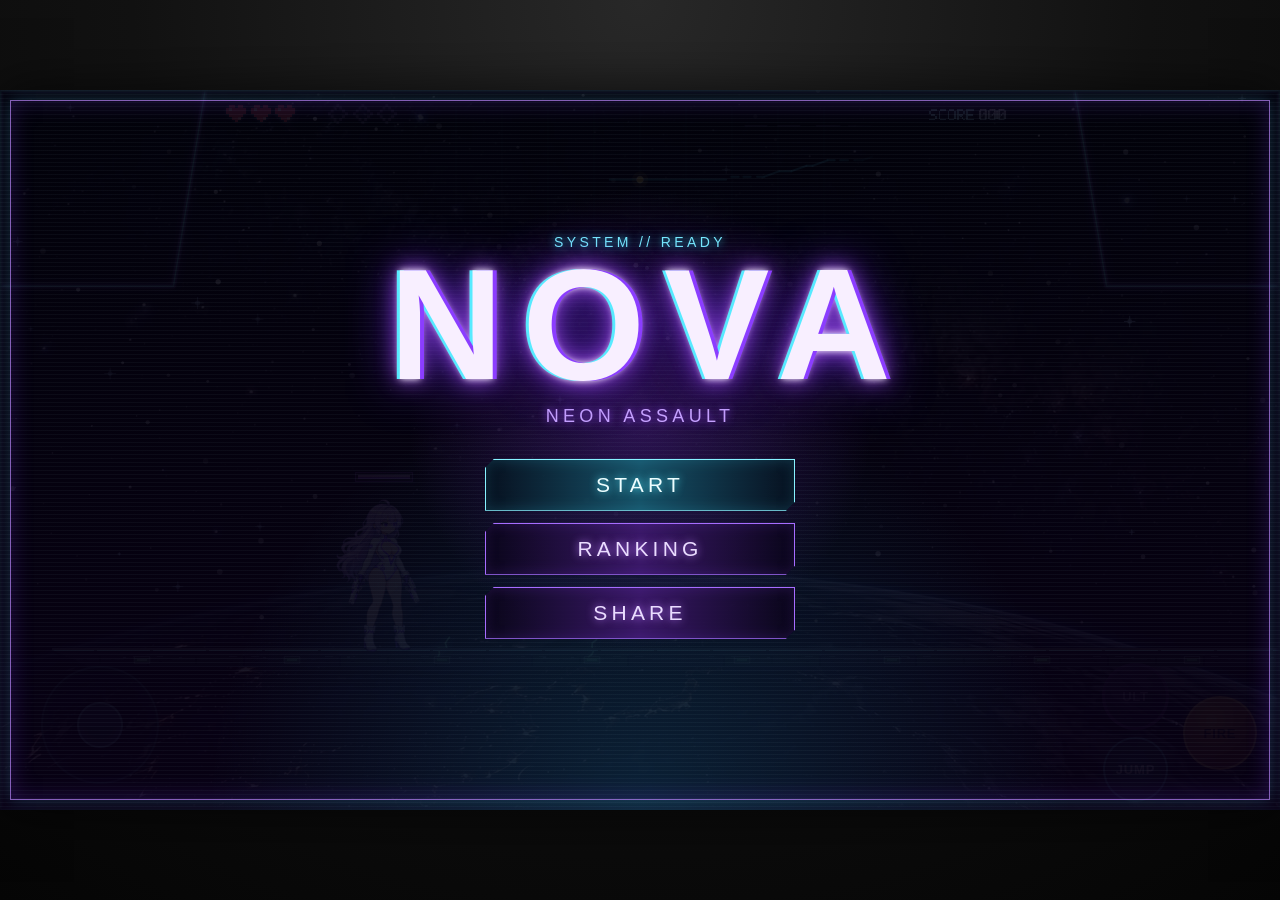
==== commit 923693ef: "작업" ====
--- a/ftp-deploy/index.html
+++ b/ftp-deploy/index.html
@@ -40,8 +40,7 @@
     <link rel="preload" href="./assets/sound/voice_boss.mp3?v=20261107-1" as="fetch" crossorigin="anonymous" />
     <link rel="preload" href="./assets/music/stage.mp3?v=20261109-1" as="audio" />
     <link rel="preload" href="./assets/music/boss.mp3?v=20261109-1" as="audio" />
-    <link rel="preload" href="./assets/images/ui/nova-title-screen-v1.webp?v=20261113-1" as="image" />
-    <link rel="stylesheet" href="./styles.css?v=20261113-2" />
+    <link rel="stylesheet" href="./styles.css?v=20261115-1" />
   </head>
   <body>
     <main class="game-shell" aria-label="NOVA 게임 프로토타입">
@@ -345,7 +344,7 @@
     </main>
 
     <script src="./js/config.js?v=20261111-2"></script>
-    <script src="./js/assets.js?v=20261113-2"></script>
+    <script src="./js/assets.js?v=20261115-1"></script>
     <script src="./js/state.js?v=20261107-1"></script>
     <script src="./js/leaderboard.js?v=20261113-1"></script>
     <script src="./js/menu.js?v=20261113-1"></script>
--- a/ftp-deploy/styles.css
+++ b/ftp-deploy/styles.css
@@ -482,17 +482,9 @@
   overflow: hidden;
   color: #f4f0ff;
   background:
-    radial-gradient(circle at 50% 43%, rgb(128 43 223 / 18%) 0%, transparent 34%),
-    linear-gradient(
-      90deg,
-      rgb(2 2 11 / 12%) 0%,
-      rgb(3 2 14 / 34%) 32%,
-      rgb(3 2 14 / 48%) 50%,
-      rgb(3 2 14 / 32%) 67%,
-      rgb(2 2 11 / 10%) 100%
-    ),
-    linear-gradient(180deg, rgb(1 2 10 / 8%), rgb(5 1 15 / 25%)),
-    url("./assets/images/ui/nova-title-screen-v1.webp?v=20261113-1") center / cover no-repeat;
+    radial-gradient(circle at 50% 46%, rgb(151 53 255 / 26%) 0%, transparent 31%),
+    radial-gradient(circle at 50% 100%, rgb(30 217 255 / 15%) 0%, transparent 45%),
+    linear-gradient(180deg, rgb(2 2 11 / 91%), rgb(8 1 20 / 96%));
   font-family: Impact, Haettenschweiler, "Arial Narrow Bold", sans-serif;
   touch-action: manipulation;
 }
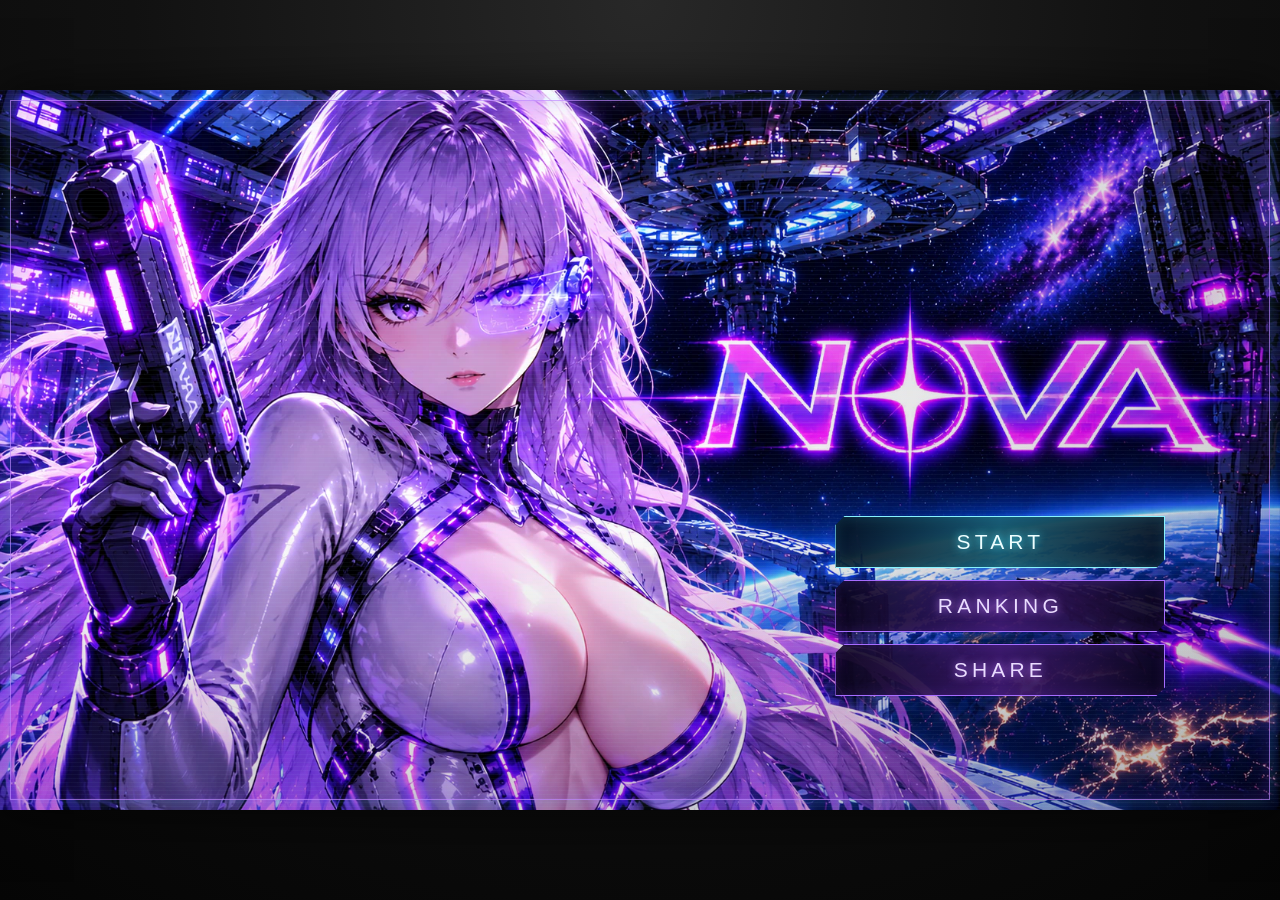
==== commit 61c10583: "작업" ====
--- a/ftp-deploy/index.html
+++ b/ftp-deploy/index.html
@@ -40,7 +40,8 @@
     <link rel="preload" href="./assets/sound/voice_boss.mp3?v=20261107-1" as="fetch" crossorigin="anonymous" />
     <link rel="preload" href="./assets/music/stage.mp3?v=20261109-1" as="audio" />
     <link rel="preload" href="./assets/music/boss.mp3?v=20261109-1" as="audio" />
-    <link rel="stylesheet" href="./styles.css?v=20261115-1" />
+    <link rel="preload" href="./assets/images/title/main.webp?v=20261116-2" as="image" />
+    <link rel="stylesheet" href="./styles.css?v=20261116-5" />
   </head>
   <body>
     <main class="game-shell" aria-label="NOVA 게임 프로토타입">
@@ -293,10 +294,11 @@
                 autocomplete="nickname"
                 autocapitalize="characters"
                 spellcheck="false"
+                placeholder="NAME"
                 required
               />
               <button class="game-over-register-button" data-game-over-register type="submit">
-                REGISTER
+                OK
               </button>
             </form>
             <p class="game-over-result" data-game-over-result aria-live="polite"></p>
@@ -344,7 +346,7 @@
     </main>
 
     <script src="./js/config.js?v=20261111-2"></script>
-    <script src="./js/assets.js?v=20261115-1"></script>
+    <script src="./js/assets.js?v=20261116-3"></script>
     <script src="./js/state.js?v=20261107-1"></script>
     <script src="./js/leaderboard.js?v=20261113-1"></script>
     <script src="./js/menu.js?v=20261113-1"></script>
@@ -352,7 +354,7 @@
     <script src="./js/combat.js?v=20261111-1"></script>
     <script src="./js/player.js?v=20261106-1"></script>
     <script src="./js/enemies.js?v=20261111-1"></script>
-    <script src="./js/renderer.js?v=20261111-2"></script>
+    <script src="./js/renderer.js?v=20261116-1"></script>
     <script src="./js/input.js?v=20261113-1"></script>
     <script src="./js/main.js?v=20261113-1"></script>
   </body>
--- a/ftp-deploy/styles.css
+++ b/ftp-deploy/styles.css
@@ -482,9 +482,9 @@
   overflow: hidden;
   color: #f4f0ff;
   background:
-    radial-gradient(circle at 50% 46%, rgb(151 53 255 / 26%) 0%, transparent 31%),
-    radial-gradient(circle at 50% 100%, rgb(30 217 255 / 15%) 0%, transparent 45%),
-    linear-gradient(180deg, rgb(2 2 11 / 91%), rgb(8 1 20 / 96%));
+    linear-gradient(90deg, transparent 0 52%, rgb(2 2 13 / 8%) 67%, rgb(2 1 12 / 18%) 100%),
+    linear-gradient(180deg, transparent 58%, rgb(3 1 12 / 18%) 100%),
+    url("./assets/images/title/main.webp?v=20261116-2") center / cover no-repeat;
   font-family: Impact, Haettenschweiler, "Arial Narrow Bold", sans-serif;
   touch-action: manipulation;
 }
@@ -519,16 +519,7 @@
 }
 
 .start-screen-grid {
-  position: absolute;
-  inset: 43% -18% -34%;
-  background-image:
-    linear-gradient(rgb(103 229 255 / 16%) 1px, transparent 1px),
-    linear-gradient(90deg, rgb(174 105 255 / 15%) 1px, transparent 1px);
-  background-size: clamp(24px, 4vw, 52px) clamp(18px, 3vw, 38px);
-  mask-image: linear-gradient(transparent, #000 24%, #000 82%, transparent);
-  transform: perspective(330px) rotateX(57deg) scale(1.35);
-  transform-origin: center bottom;
-  pointer-events: none;
+  display: none;
 }
 
 .start-screen-main,
@@ -538,8 +529,11 @@
 }
 
 .start-screen-main {
+  position: absolute;
+  top: calc(55% + 30px);
+  right: 7%;
   display: flex;
-  width: min(70%, 510px);
+  width: min(34%, 380px);
   flex-direction: column;
   align-items: center;
   text-align: center;
@@ -561,6 +555,20 @@
   color: #78efff;
   font-size: clamp(8px, 1.15vw, 14px);
   text-shadow: 0 0 8px #32dfff;
+}
+
+.start-screen-signal,
+.start-screen-title,
+.start-screen-subtitle {
+  position: absolute;
+  width: 1px;
+  height: 1px;
+  margin: -1px;
+  padding: 0;
+  overflow: hidden;
+  clip: rect(0 0 0 0);
+  clip-path: inset(50%);
+  white-space: nowrap;
 }
 
 .start-screen-title {
@@ -589,9 +597,9 @@
 
 .start-screen-actions {
   display: grid;
-  width: min(100%, 310px);
+  width: min(100%, 330px);
   gap: clamp(7px, 1.1vw, 12px);
-  margin-top: clamp(15px, 3vw, 32px);
+  margin-top: 0;
 }
 
 .start-screen-button {
@@ -652,9 +660,12 @@
 .start-ranking-view {
   display: flex;
   width: min(72%, 620px);
-  max-height: 82%;
+  height: min(82%, 620px);
+  min-height: 0;
+  max-height: calc(100% - 24px);
   flex-direction: column;
   padding: clamp(12px, 2vw, 24px);
+  overflow: hidden;
   border: 1px solid rgb(144 238 255 / 76%);
   background: rgb(4 5 20 / 90%);
   box-shadow:
@@ -674,6 +685,8 @@
 
 .start-ranking-list {
   flex: 1 1 auto;
+  min-height: 0;
+  overscroll-behavior: contain;
 }
 
 .start-screen-button.back {
@@ -688,7 +701,9 @@
 
 @media (max-height: 470px) {
   .start-screen-main {
-    width: min(66%, 440px);
+    top: calc(54% + 30px);
+    right: 6%;
+    width: min(34%, 300px);
   }
 
   .start-screen-title {
@@ -697,7 +712,7 @@
 
   .start-screen-actions {
     width: min(100%, 270px);
-    margin-top: 11px;
+    margin-top: 0;
     gap: 6px;
   }
 
@@ -707,7 +722,6 @@
 
   .start-ranking-view {
     width: min(72%, 570px);
-    max-height: 86%;
     padding: 9px 14px;
   }
 }
@@ -784,7 +798,9 @@
   grid-template-columns: minmax(250px, 0.9fr) minmax(300px, 1.1fr);
   gap: clamp(14px, 3vw, 44px);
   width: min(88%, 980px);
-  max-height: 84%;
+  height: min(84%, 620px);
+  min-height: 0;
+  max-height: calc(100% - 24px);
   align-items: center;
 }
 
@@ -801,9 +817,13 @@
 
 .game-over-registration {
   display: flex;
+  min-height: 0;
+  max-height: 100%;
   flex-direction: column;
   align-items: center;
+  justify-content: center;
   padding: clamp(12px, 2.2vw, 26px);
+  overflow: hidden;
   text-align: center;
 }
 
@@ -842,8 +862,22 @@
 
 .game-over-form {
   display: grid;
-  width: min(100%, 310px);
+  grid-template-columns: minmax(0, 1fr) auto;
+  width: min(100%, 330px);
   gap: clamp(5px, 0.8vw, 9px);
+  margin-top: clamp(7px, 1.1vw, 12px);
+}
+
+.game-over-name-label {
+  position: absolute;
+  width: 1px;
+  height: 1px;
+  margin: -1px;
+  padding: 0;
+  overflow: hidden;
+  clip: rect(0 0 0 0);
+  clip-path: inset(50%);
+  white-space: nowrap;
 }
 
 .game-over-name-input,
@@ -863,6 +897,7 @@
 }
 
 .game-over-name-input {
+  min-width: 0;
   outline: none;
   user-select: text;
   touch-action: auto;
@@ -884,6 +919,11 @@
   touch-action: manipulation;
 }
 
+.game-over-register-button {
+  min-width: clamp(48px, 7vw, 72px);
+  padding: 0 clamp(9px, 1.5vw, 16px);
+}
+
 .game-over-register-button:disabled {
   cursor: default;
   opacity: 0.48;
@@ -908,8 +948,9 @@
 .leaderboard-panel {
   align-self: stretch;
   display: flex;
+  height: 100%;
   min-height: 0;
-  max-height: min(62vh, 470px);
+  max-height: none;
   flex-direction: column;
   padding: clamp(9px, 1.5vw, 18px);
 }
@@ -972,7 +1013,6 @@
 @media (max-height: 470px) {
   .game-over-layout {
     width: min(91%, 980px);
-    max-height: 88%;
   }
 
   .game-over-registration {
@@ -984,7 +1024,29 @@
   }
 
   .leaderboard-panel {
-    max-height: 70vh;
+    max-height: none;
+  }
+
+  .game-over-score-label {
+    margin-top: 5px;
+  }
+
+  .game-over-form {
+    margin-top: 5px;
+  }
+
+  .game-over-name-input,
+  .game-over-register-button,
+  .game-over-restart-button {
+    min-height: 28px;
+  }
+
+  .game-over-result {
+    margin-top: 3px;
+  }
+
+  .game-over-restart-button {
+    margin-top: 3px;
   }
 }
 
